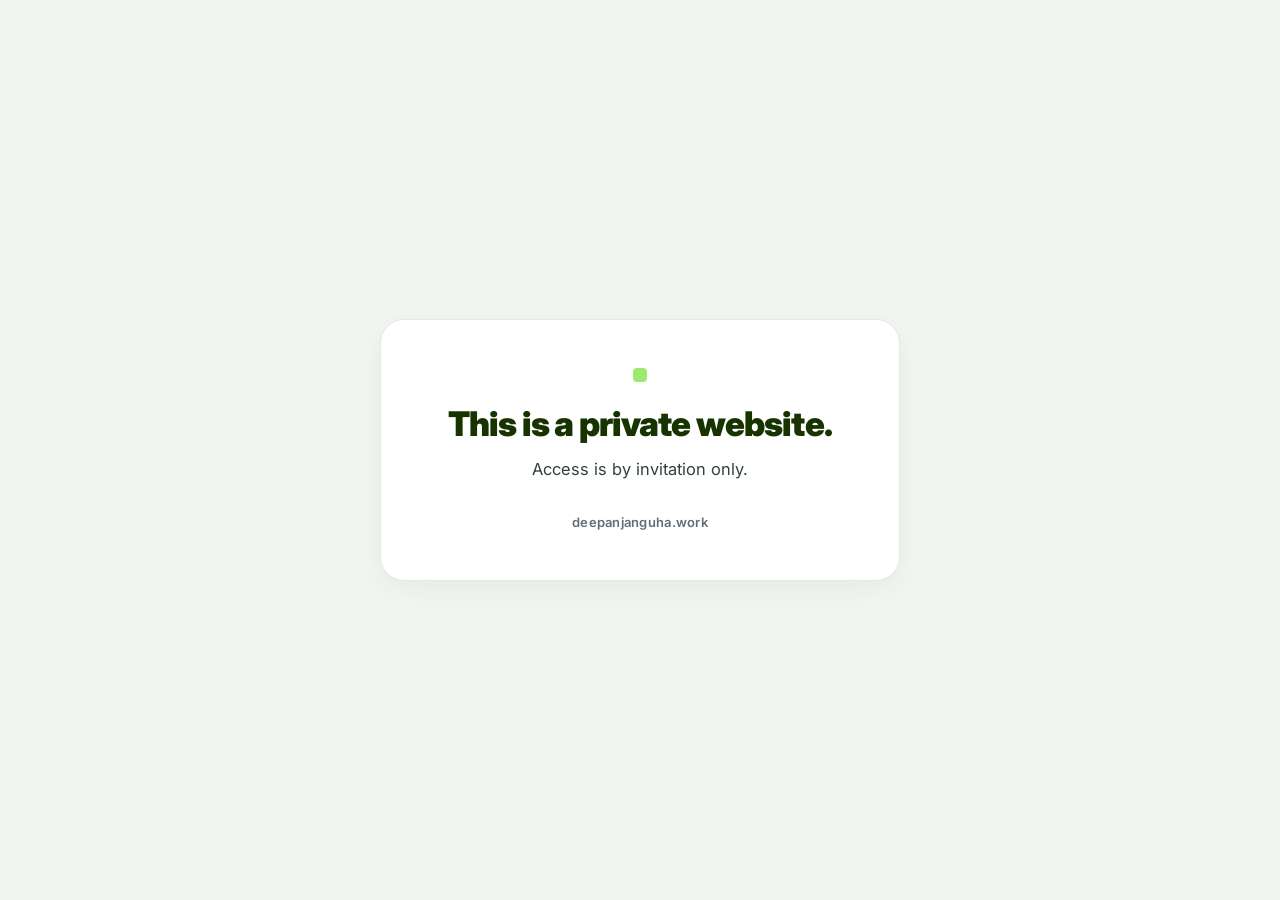
==== index.html @ 546a29bb "Homepage replaced with a private, invitation-only notice page (previous homepage preserved in git hi" ====
<!DOCTYPE html>
<html lang="en">
<head>
<meta charset="UTF-8">
<meta name="viewport" content="width=device-width, initial-scale=1.0">
<title>deepanjanguha.work</title>
<meta name="description" content="This is a private website. Access is by invitation only.">
<meta name="robots" content="noindex, nofollow">
<link rel="preconnect" href="https://fonts.googleapis.com">
<link rel="preconnect" href="https://fonts.gstatic.com" crossorigin>
<link href="https://fonts.googleapis.com/css2?family=Inter:wght@400;500;600;700;800;900&display=swap" rel="stylesheet">
<style>
:root{
  --ink:#163300; --green:#9fe870; --green-dark:#2ead4b; --tint:#f2f5f0;
  --card:#ffffff; --muted:#5d7079; --line:#e3eae0;
}
*{margin:0;padding:0;box-sizing:border-box}
body{font-family:'Inter',system-ui,-apple-system,'Segoe UI',sans-serif;background:var(--tint);color:var(--ink);line-height:1.55;-webkit-font-smoothing:antialiased;min-height:100vh;display:flex;align-items:center;justify-content:center;padding:24px}
.card{background:var(--card);border:1px solid var(--line);border-radius:24px;box-shadow:0 8px 30px rgba(22,51,0,.05);max-width:520px;width:100%;padding:48px 40px;text-align:center}
.mark{width:14px;height:14px;border-radius:4px;background:var(--green);margin:0 auto 22px}
h1{font-size:clamp(26px,5vw,34px);font-weight:900;letter-spacing:-.025em;line-height:1.15}
p{margin-top:14px;font-size:16.5px;color:#33413a}
.domain{margin-top:30px;font-size:13px;font-weight:600;color:var(--muted);letter-spacing:.02em}
</style>
</head>
<body>
  <main class="card">
    <div class="mark" aria-hidden="true"></div>
    <h1>This is a private website.</h1>
    <p>Access is by invitation only.</p>
    <div class="domain">deepanjanguha.work</div>
  </main>
</body>
</html>
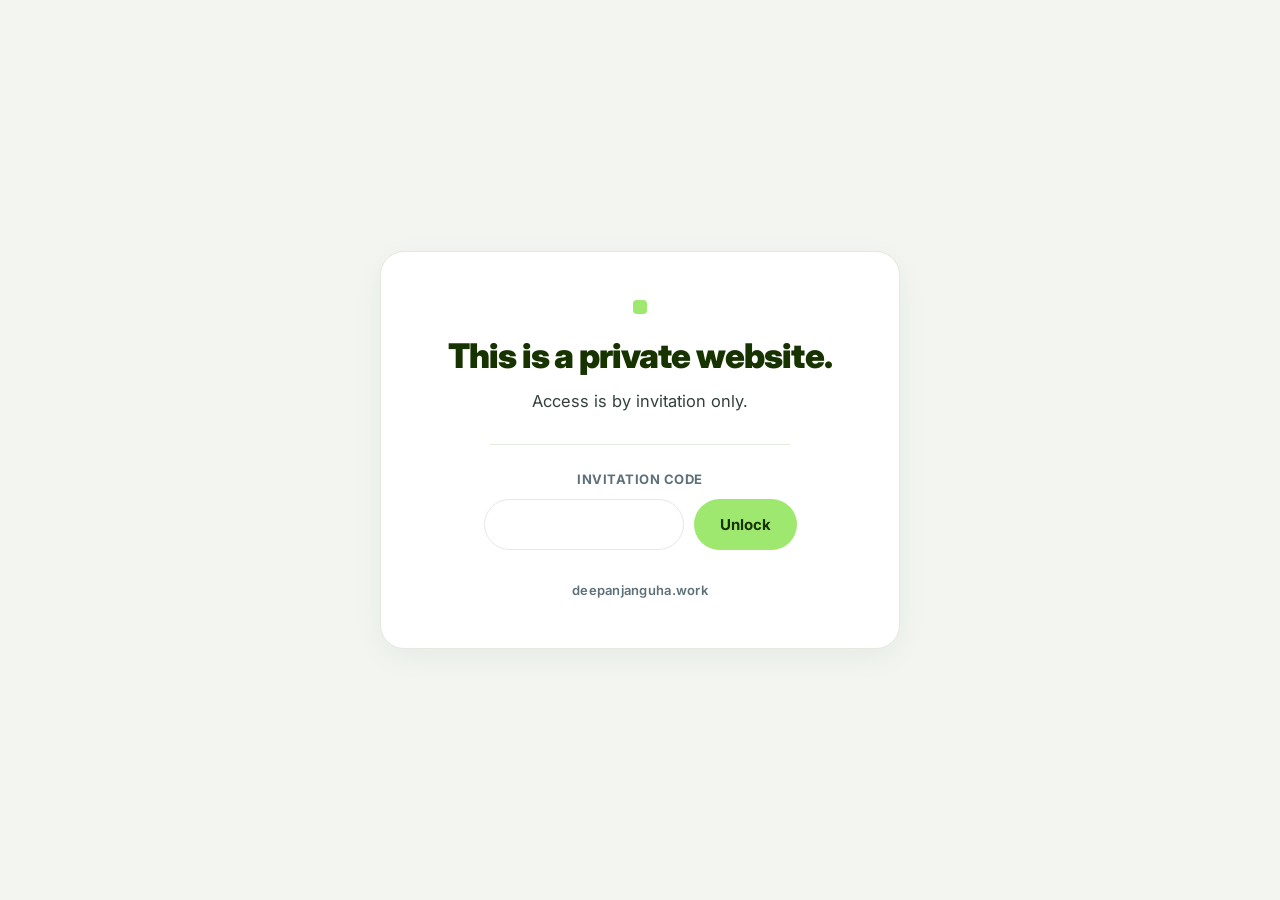
==== commit 71aef53b: "Homepage gate: private notice with invitation-code unlock (homepage content encrypted in page)" ====
--- a/index.html
+++ b/index.html
@@ -20,6 +20,16 @@
 .mark{width:14px;height:14px;border-radius:4px;background:var(--green);margin:0 auto 22px}
 h1{font-size:clamp(26px,5vw,34px);font-weight:900;letter-spacing:-.025em;line-height:1.15}
 p{margin-top:14px;font-size:16.5px;color:#33413a}
+.divider{height:1px;background:var(--line);margin:30px auto 24px;max-width:300px}
+label{display:block;font-size:13px;font-weight:700;letter-spacing:.04em;text-transform:uppercase;color:var(--muted);margin-bottom:10px}
+.row{display:flex;gap:10px;justify-content:center;flex-wrap:wrap}
+input{font:inherit;font-size:16px;padding:12px 16px;border:1.5px solid var(--line);border-radius:999px;width:200px;text-align:center;color:var(--ink);background:#fff;outline:none}
+input:focus{border-color:var(--green-dark)}
+button{font:inherit;font-weight:700;font-size:15px;padding:12px 26px;border:none;border-radius:999px;background:var(--green);color:var(--ink);cursor:pointer}
+button:hover{background:#8fe35c}
+button:disabled{opacity:.6;cursor:default}
+.err{display:none;margin-top:14px;font-size:14px;color:#b3261e}
+.busy{display:none;margin-top:14px;font-size:14px;color:var(--muted)}
 .domain{margin-top:30px;font-size:13px;font-weight:600;color:var(--muted);letter-spacing:.02em}
 </style>
 </head>
@@ -28,7 +38,61 @@
     <div class="mark" aria-hidden="true"></div>
     <h1>This is a private website.</h1>
     <p>Access is by invitation only.</p>
+    <div class="divider"></div>
+    <form id="gateForm" autocomplete="off">
+      <label for="code">Invitation code</label>
+      <div class="row">
+        <input id="code" type="password" autocomplete="off" autocapitalize="none" spellcheck="false" aria-label="Invitation code">
+        <button id="unlockBtn" type="submit">Unlock</button>
+      </div>
+      <div class="err" id="err">That code doesn&rsquo;t look right &mdash; please try again.</div>
+      <div class="busy" id="busy">Unlocking&hellip;</div>
+    </form>
     <div class="domain">deepanjanguha.work</div>
   </main>
+<script>
+var VAULT = {"v":1,"iter":600000,"salt":"cegVQozSA21H0BdeBRjb1g==","iv":"FrD+lcL/t2pxz4j7","data":"rqtBIdO/CRzlxhzrph69JMiVfszhr0JxKCRNkb2VUtV1WcjjqbLqUUHOsBPBtnKZCbHqlUcsyz30FmOXL7JF1WUkxmds/xBWqKAXTUS8RdmNyhQumi1Kyj/X4A78oIGjR1cADXnEM20lUA3Fw/E1R7YcBA1UKAVF10qjwO9j09I0lTGnlmR/hO7Xu8I9uv00FthNkFDcUdWvB/6CfN2nZtkx49ltbQBgba0e2gPjT2/7soa9/ezs9MJeblhtqbEsu/rnZx8qd6FfUFuVUIGZktcIKKslFcx0QMlMRXEuw2WTv7UNo9+Yw58SVbrEJNokGw5yqUwjKXMArOaKMa/lwbFa47IR0f52VpAQWOLWbGpykzFJWNzycHUvfGpUfV8JKVcIfpN5mhSgFbG8DZYq+vzlTZ/ZWSCHNkJ37a5rlDjB3J4DXnIRlWTuUlwrLukjf9G7uyuXZvPTsE6FtK225haNkNNuk8jjvtUk6qcBPUs+JOvYWhCeU7MDYo91YIxll20ImNH52IuK5Sy+jW+u+jOOmRNN+clcH+xco3QEt09OsBPJ3gUUC/rOyhcdfdIgoGAYvJvI2qg073zen4hFJrCX4l3oAdlSGUGeazqEL27jy4f0eO4EirAKGO0jatd5wWE2GaHRyHgEDu6CeVm8PY7j60LV1QBIjJrIjqx9pUMAdBwXgyNz7pc7wcimpvmTQcq7H5jxCqCjNO9h5YuQ/sQenM//qG+gW1XqV8FV531L/qVjvfBkAQVHWbJX1DzDpts+aBCFmBV43fQyb8ffFgOCVvOZjs/hZP8UpFN9bZdfGI6ND74ArbYGY/iZ45746SavN2FK0hCVfDQLTS4SO60sKSZOP9icQX+cezGAHBZOsxDYs+2TpvwwB/dL9pR5rcWV0wwzxRGm7yqNA+aIjJJHR0ZtYFjFIcWkwWJRi+Us3zrrVMxv3pboCqDbbqqdBfOjjElZSinZL7g8g4qGqIE57dVXgnVwQ4sk+r3/pYwnh4l2/aC7LdzVqmnKoF2Up8NyjN7kdhuFJoxJKoau6HEcr5MDzixkfkBQAyBlesX7Y9HiguByNgURiFiicxyDqMGfFPTqParfbds2pSVRq88qUkgImJLXxIQ+76do2Hhdt/QQsqXZNVI8HOWZ/R4zTdNSmzllCIRnBOMkssEIAowkp/6yU2Vbbir7+azAwOfRe5yjWv0GiYM3Vh4ZFQidJHegdvVoph2nF8P3LrMdBOMpfBAJIcXxuTdE5Rk7dZsUYeIJcqaII4uvbCUjf6QLtOPblS7XF40KYXJ/kJR4pOekFEYkkqrylsCgvKEakzeuHdpI2SEwift5QLvfOFSLYqBs2VpadY+mJYscPMS7MhWkHS8LMjZ7L0BqrOfbwkiGMdEN7oBcE91Guo/HLOVxpb/x9p1QOLY1MlHLD932lwyJrAJFK9usza9rpaZ3JQGKZ6dUm3IMZcBw9H4u/5oNsAbjxVU6cbZpvuvJizWIrC4lFiInDH/vnjqom0GwTmtCxn0ZiVK3OENxD6ecQX7LUd/AB3sDzw5eUng1FWw6aOR3rs0+ZqfkGloHYorq3nQPWjv6D5ezQ/hwvdA7ihZCnb1yPdc11wW5uZthJFu6OtfkArUVUWs78SF6cHu9tx12TUbWLNEHyToekHk+p58OuEUZGG8VNESkm4JlgSrYGspJgZ2y4Rr9bq98606NVHYB4k1x9SKqyXij3Pta3c1tgt//lOaV/73F5ORlyZHkHsXCrvwQ8eZN/Q5na45+D+0w82do2sv6Nxx0yuh16Rj7+/prDTNr0obcyLvXnppFK5N/H5G/[base64]/d428UbclVugphEHCOO+j1Fshr0lkY6kdfqkK5+16hw4nL6NM5M3NhoAKNKQAttwqNJ5fZN+l2l66bJ1rgiVMLqUmieOvakBQDqTiwXQEfEjXw+fHK+XCwT8gEFzsTmD9HybPm0UeEhAd4zr2ypTnNs6aQx8SRVn5sn6O+eQuBmlkvKdkDpHJ0tgtxVD+jmLqSnjqL/RWltiv9JURcJx/RwYY/AXDL3yoeycbussWAtcTy2de19c4toz8VBujuvaDgDprCfWytTesanXQ9X31nBGqIJXR3341BnHN01xXzB3w8Tbyf6qw8Hwtwv1ytgA4xFG0cRcPGoAaneFwTwGhsa6SzwVc4G56R+TZva5aQn8IzOC1EacY0FL4VhnI/eUeIiI03zmRL3XBcZZD3OU4U526mxSwjCHFdHUuFkIuODxRzBSPBqwEf5IxXBmkw60OCtuRbPt5SpGAMt+/wWOh5jZ8tY+F0+aNIuiOjbj+mWyKWaOyU/o5BmWp7BoLNcsCg/aiRN9zGSU2NXNVjmue2hOj89Fj/oj6kVJYZloP1v7sv34tDvznpzJzynomui5HEIKU3/Y9s6aO1ESIGI3bkguw4kyWudmbdcamUcSv9OU4UGnisvKvYfMTOURjI0Wv0fySsfrjGoWZP26A2bXGB+7kg7Iq1OmAqtD0HzhwrX14vMBAFIjtIC8cdLSVkvOpW/xmroXIbFJuruAyxkA23WJZBr0J9AEUerYN0wUO45StUO0hF0rm1OHGLh5qxZD3Bhv1PEJoqyR1+h3x4bL+F5Aut2ydrunGZyM7x5mdV6SpB9bMWjK/i41+dQFrmljekFcq32hCOCSf8L2wsG3nawnBiaJViVlgddH7zCd84B7zAFT42dR2UnjX7HSFWo+ueqUcIlSX7+Mi3m4LHX5JFRIkyxe3hVGEb5FcqP5uYwkx3wFxo0jNjra2Wgx39UXVMEh9bX5o/tqEmCis3Q4deWChkVHVRuU4sXQgQoc33YUvgjRNsbpE5ES03GvykB1VGF76Ue0iyp6b2xXYPTmh9oRg1UzEBg3U+yDb16f8QU/pYegSjkbiZcPFEZGQdsFQY70c6SpptHS5kBa/cSUly0inpiKowoAcQPjm9xPpdD7fLl4gnFr7u0MFytyOO2abguGVWtcBYEow6NwU01o2dFLM6boR3Qo3eCvC+FAhUBDF8BSau5FjN1d8d+O35Q1pKM30v9CdNJx4qSinHUCyj8eXuhgf7lXCSmObx/iu6SDXTjVKTO7l5L+/eRb8eAaujqj9XNrcCHFAOzyIi1PoSxn637aD9F91+wm0c2GII+C0fNZZlW3Yb00zJMpoNPgfF7ydqlpkIawDDJdyaVh0ik4T0Zw9NYqx5fjNou99nGKfaQDVDpfJCuWeJXWetifgvtAM26iDwTykxCDFJrHu85Sfe2JxMtDgbjuZG/ET0irfjQXZ25CihXl2CwiRhdJEBEdiZRWGg8lsJ9ZrckezoDOiIppCZt3SMVaIgJF3tHaYQHXFMgq46Ahaf5W9QdRYoBsVNh9q93vFdnau0JnaPogicjLcn/wst+XXpzDeCo8An+Yof1GFSoIuflmh4F940xWrLWPm3qazYFvS0I6Rgdfb344XfO89HJS6sFoglv1BUISMlYoV1O50gqNgXFsdRiNXengVj1QwwHBZFFqtGTHtn2dOJE7wtAoYNcY7f2ZFxHaLFyinSGpJ2Aj3c2evT5axDuxjWwAU6OESMs5grb4tM+AQj2deE/jaWIh/NvJhOp1W39ms4sxEnW0kjDKVKDMOpA95Nj0KgfOqQD4dMuq4DRF2s1Q+zNPeq5i93BhX7hx3LRBuITGIF0nGVwx7JnAdo5hwFM6X91gLq9Kh8gFGyJVJ8pgmM3KF8PggU5Oc+EYofWr6RHRb0Mb8SMOSUy1byDQyZzpumJQy3Ovxaa/0qRrkFD5mKXy/D9zbAaHhYFOigDoD/gyFzjml0jZ+Dq+ibjbqhoi8Xf9BgdoGQTidjUiSnfAtfd6G2WFTxOHzaFlYazAeL+D4lpRi7Lb5s+DcfA362AF/PJexVdTvYvrXopBlBLYc9UHUGb8EiaIiCV56q54w8cGHtByCQZZUFI3xfaNO8t/P2Obr287sDKGkOIoSj9YMVBe3Bz4qMF6E8zVpdyu+xLkivTcSiWMlbewg1IPjDWvYnIsIYigaOPllpuO/Yb0ktSvs9pEZoGY6zjdWBgstiiTAj5qbVU1ydlONtZ4Jelhwwvdkh6gIltNasg91sNBuMwP1RVLMHSp/KvdFuiJ49Ply63mrp2nmXQhpQw4hs9GHSKjmMH78rwp8QZ1dFTZg43OSahX9D45nMf5VwnEKLMJQRp5iOE4BvmMJwGb4YFCWuTsQd4IZpWotOcOx0Z/Aa+vE00znWeLcu+NFyiYtP4DgPdZzlV7X7oEGyf1qfzVBbensBHJA3QCkeNV4Kgh4DDMIiUbIQz0zyLj82wNc/+727OynYwUuRTysFvEWFTzZkpKE5vBo8scMNvIFqZhyTEyAWGIHqG0T6QVoXAPqzvnahNfAJxNjur/[base64]/xJ6UEhR7wZoGRWbaRaLevtsobxmBJo5bFuemFJ+ag4l9g/MGVAVS7uPSQcA+g3GydPOYVYrQt5xrsyBc+851JA9Fcei/LAGXfM6LPkiYlvcQR18mA8WeYYnVVurhueF3ozLIAxE40ETAQnQfYseM5IATSSQt0FqjqOsRZVIy87LooQZo3INlQ+2+EEcbI5qENkomHCbozEqa/G8UOCfdP1JvWUQWrjlxxyTWtUFYrMuvks/HqzvelZhjDXA2Xd2FTuk6zPdRESvW9Wxzbrfa94YKv2dvaSPTLNUzJyv5ojj0Crd5/VryGwTWZqNJuJHILT7aCQXb3XCQeSKgL9Xv+w+2a6YhVjumxYwc6WXgqJ7D6GlYyEq4VpFruJ31i89rdBYfr5RZUUXWAV1PmfWdSc/PCDyKckxDfL82CeYktNnL8zVYBzbVpM/TNkTpzR8XHTEFwAKRA4QEqd/m3UDg+n+1HvVTjo9TqmG+gm3HLxjTL5vv4xN5lvLGQmlMqV2znpMoFJue+10nTI9bSeuoILHLpVQa28hdxfc603cjLogjNuyPG15p4Mj+x6y40qJZCLeBw7efGohdDefKPbn6Ww39VTEjZxrHmBKTkWw9Tx4frWxUaWOPKRpJsky4KUT/QZVDlb2cS/YYtcUO7Z41VzynEzGlg/K13/39IDcajogePccY4oCrguJtykhQFJ/PANwCfh8u2pnHQqUikMR/[base64]/OZklWoPnUXR+JkOENOChtTEs1nBa0CD6pyoR0jEs9kicBU8KlmPcTZIyjxKx1ZnbyVIiQX0eZIKovX7gXBzaGDT1E9AjnV+lJU4fq5fA9LtlJ/zhAmWZlUOgMsz2iOO3mkXINWWX0j3JC6pwchS1MBxJ5etDVDWnxpUyKmtREn3EnsrqEZEi4naIU6yLhVymCG2OaPaGbzW1VSV83cqBQRjva0jQz0fwRfPpKC+QR0LbvK5lAL2IgdNZ/SsvMIbKE+Q6Uz53uFtVWxH8Wz368hrq03MYCC5kpdACKFTpLu5EOaD8KtKJJ/G0MwAKXAGldUZYhniDT4dExvjJXD5mWaivCxQDFJAQYjvIzCBVuocEmVBnr83+W+BMXgQh90MxRZiQRqgoWHk94m7IoykTLeuNam6W/WO83CkIkGo7szF7R2M6wjPjoza4TYkryMe7UKaFB8EkhCwn1HiFZqWuhLHWFzSNrzlmpJgxUZoXcGWORle9Bl9o3zs3X4tWilLJ0xIiJgoYBiLFZjZcLQ7aoCeBG1VuED4sLrx8AP0OdaNMlbwqCFpVN93YskLASJVoeNkf+UM/vvWJPAheojEohHS7US/BHT4NeX9BKHRH1b+Il2QpoTBU/wU5ToMqlL0QawtxklgYgBVMx5jhIliqW8hR1mtyicHNSS0vwsWqftdLmAKXv7ygnzknStlTWMUWCIUmDlOfDMwdmZKUVoQcpzF4vuoltZGHAMusJbCQVmySTZE9E0BuHH84e89Ljjpeh3RWsZ6USjHRIEm/tZwp8z7PIWCw/g456XqKfIKiLupnmAFQN+2YftzNDEA06kRQ4MlD5YPbdctoFNISDKSMIlMk6VHLtX23ADb4suuBZkNHu9pbbomY2SaIHs/RhMoWkUpnNZZWmpTylO0yIH6By+MSmKaDm7feSVZorvPuMXuTXlqkrDHt9NigsW6lfpZ3oqoW5GEo08kVR8Jqk83UvKUPmn/r7kpFHSyGRYXizzw6ytUcEp4S94gjvk2sTViH2QY5pHnfm/klBv9skyA9f1x0yP0yVsPfKSos3cr8SLJO6rYm1MHJJjD4VVFFjXxFH8QUEmqQvejs63LImmTwTDTZL454LwoqqBiyGZPBWBXTXCMBrfZA6JgPkzmIUytKwUWnLBx77eUolhDt51yMMJr4yf84dycM1pNZN4gsBqO/9MyuERVb+dTI6wt4efOKW6hH3Ss90+12U+dL4LzKTK70591jd+gGWMOIj7XSUfIm3p265/+w314HCXW7odyJOdPHN8DPZxDFEWTmqrqLd29jLgcC0V/TjaU1BzWZLPd1QF7ruetU0P8NJl0K7iTKEGefdHIeb2IM2lkzYY/HH3Iyzr2Tg7kGOiQ+2MFD1fxekuivZp3+1FH9JrT7MwsGEIPK/EVcGfhpxq20ufxTCll3Jt32OClp9dKyLeyDB1YMTmZwo7SYk/[base64]/b5Me7p1k90DnEqCMOSQR6y3BDcbyi2mk1IU6kZWeCzOb2R13sLeoQHfnBWRuCW8DdXqMMoFg1fFHEiqFimPFaiEoc+8CBwLaSfLVp3IQKcxyX7/MbkFSRKKj+9AmPlVNiA/5MZDLiXD5Jr2Mk49YZg5AsaUBWisyqCG+MUVYLWnDovZQJEHj7rU4iReGCXkc6dPkE3K2sqo5YJFgBNLBz6I8RluyogAUBqACkYVMxoQmt5g1t/lWSWq4ZR9rLUs/byAYCzg/mX7qBA3434xACePp8g1ouEvvSMcXjtzVWhIbhQWCu3p339x3CiqJ4T3fOe/zF9OVuvtl769hdmZT3vRCnawmYS74F42qF7DCPo17xWmPEg9OMWWMUrOdWL1GRnbRdAh9P0VoiADtTuhEDnEZaZW0lqekJwfti/Yj+aG8uB1PltlQPUwwgpOQ7sDhm3emydDoL0oiirphEL6MUOeRc7F83Fy8yKhm3EnSxqB68KYiU8T9nsKazUef1qSre329C99OilTGAGKrf/OwjmE51pZeAoVB6F6sR76v2YyNnFE2z9EOZnvNTUIaZ/642f8ocPsGhgdkUB0ndr/fDAVJMQ6UFbklBif5rn7EPU0XqZZ0p56BjrslzLMuF9an31Tv8xuKXyGvii03THcgT4LcpUBoDktz2ZURJAlg2jwmDR1bEnis+2BSolqAd+sYb/MAcYIq4Ibb3SfUkKyQDN2Mrl1CeK07kfNb5jmJ01djKk5Ov1GBamc0B4wP7AzP9mfqm5m0byGTo5kPUm6kd5hM05s0eDrGQXpDThXzTsSNcZ5dGNqdvWt+z1mDYP/NhkFCeyxlIS1cwNnFUm8jIU+4UzLEEEWr2msCHgHEvhgmrfjo3RTUBtxWNb3FbiTr26OnBA1ITXuyl113ejTRJqj6fgAegvGqpkx7Gi5nNBItHvQd9gFuE/k8iXSlqmBdhLBHsdQtiucUzGZ/9UaqhggjS406d8raNOV5GhDLVaU+hYX3UNMB6Hq3mhUZe20yRaisvnviz64cK52gFDRunBbhxYpih835lxbxV5TP0Sk6E+fMyAj/E6688m4WK4Sjq74g9GyBnwGWCLn4n1MChd7Q55jnvsjhsm/x4Gl9YGMA0VML8PrjqifV6Wh3seNZpjlZEBeZu1afp8CHsbNw2e/aBkkDPQ/sVomdZwrgsZZVy/AIGwm4d6F0APGrxd4T+p/0luDiilux6YHqpg3qS2eA4T9eNHgPKC9vlJXTvKQCcsNSp+5laUnvmPzUrTAziPXgHTohIQX0wtUEg39O3th78wt813/eAm4DC56csW7zglPHU4q0yxrMm1iahF5zQqIKfMJOCG/8twWTFwaKG5A9ykICYx9ZiI8a55SJ8cuu+UI0G6kXA8R1I9BIQtriPlD7Jb6MZ6qws78CGuse5253dLz8POQSa8yJ/9k3MwlMGqTdKuspVbQLBwn8e/BjJz5B2IINTTo4xEEonDhB20JTkrgno/Eg9erujNDvmreUU/j9EYvf8dzBC7dRMzSn30KAkTSIQyQTME206O2dB/z+EM7kBqlfMMGaJEcaeWOnL8DrKlYW5zOvLeon2ZYDYEwvkSC/6u2kp7tUVgjJdEfUivv+2SqzjvQkEE2RcnaabGMs8g6A4PnZn/G3je4t8HxFn49jBxWFuA8GkjFpYH6u26dWtI5GLaEFBLU7/yCwBQjz7so+rSF/D30rd3vnusQdRTLo4SySgjcahHozAomYR4lUA0J90MA+VEEYdkRbF3iG6d8/hSMh6QmPwOBghPfJ6qp7Gfpyr6Jy5ycBNfks2BAxqBayCXAvdWqqzXmC0CADVLb3b6iNETE1sh2JVEMxLJsyJroEJ3SW+OAQrQjFMF8QtVfuF6qbaqcr0WnX+cDE2eidZ8ELc+3JcVjxRulj49781D0Okwy5IW/niqb9ArRTIh5HzBowUPOY2jkCf3NHphcKC4I3gQc1jh8Yj8DTRacTMsJmZV+MOw+QwvYDy6tdEekgMrgbP6/pqxXXkGwmJO92em+kAWtap1hpZqvr/NQVTdIPBYkC3pYwLrJU8LJlUp5b49gktBLnc+s2ZJ7gjx38s7YaDegatLK1OLymNbiom7AuFjzA2AJqQc8acngxUZn1yp8Zr5HKg/RW+2NVrfNY5Ba91nLnzHCOpnAYfs0mpAt7iBV5UMwA4mYoT163TgUmD+Us3OhrJrxknsH6tZ+oe/qxrzfF8w/V0VDMhrqVa+NAESyU9ONCkHQ2NbCd+MovwEUfTneUlyYdBG1Bloxidxr+d+sP9xPTkyePnr0l2PUkM6wuTDjl85/wrRUobhwXeS4NzPIznHms2epm5mP4GV/4dOh+OwfifJgHDkF8BvzWygHziqp0gM2NEHR1v0YbNCv6WfVeZVbCynXc6rMTqqzPw+nb+b06C1Th0eixRKHXPYbBQT9aZIy1KOfHQv90HoeBk8qt3/SMil1vLYYTvYsW52lZQSCPcf8RBtSv6DWJLX+OVMWL1HgOEI43fW1iOZj9R3TBH+/10vfzIPrceH47RuIiufn7iQHSOSy2b9JL20Qnpq9LK6OGHcXNtYsfjpjR9vbpxI5zSB4iHvZnxbNDfURza/[base64]/UWaQSITMexg5B7xmL1bvEVSckVgAHyVEDSircx8A2Ijiy8SxnbGZLooX8mmmvI0BSrCJDNdNXVDK6gcDPBjd0MRmemwWQ0JyHr7WdNUH9Tj6S7og6KyQctuw80zjDRn2d7KeE1SIYxyslipwoa5ZaZibBe6x/Sb8HDfwruml80I8HK3Kd7BCvwdesLl+0HcpxOheXH+kttFMGnm3Ldkcqfs/FUVOQtGft1VcZEsa+6mEmVXpvmKnBXFu+3P0SaDxn93J8ZEyUGjtq02D8YIlUDMVEU/dbXaIbhe1a3i+fDleS9VyNUzE1SgnAoT7/P8ZU2ssReMKKDOQlpY/[base64]/[base64]/rlS1Qx+V1+rs8T35fTwjZTV7VIKOgHFmdipFWZqXDDaIn1ttaAECfVIX5tuo2yl0JVJQIfroMLKQRtmDUQh3qxtTS6GLzLgXlsM+kjpkxmlv5Gvmoqwzx77htIzMMVr8CxP/+yUqeLdkHayJz8dr1vIj83PNRn79srFWFs+BIlW6Yzy/jje924ZAF1GnYTyM8PlrL3SK/t6do1iSobNq8H1PJHRaRZhg5Ybpm2L95TOQISeLhH5vQ6uX19gOUh88Msmws9h2mWmoCShU2gNScZpZFAPQ+smIGBH+ton8CJfVz26mQ/9qUPtboWMU2zt38gYxoPlVjfIz6+nSBwcdRAGlvc2Hn8oQuz1DPcI8T9jk06A8DdE+oTocnANLVXIr/XBri5DHp1n0FxwH1nsjOlPKiFcRMdsGsx70ZS2DFJkEx97x/K61MNiCBTB9zNhctKqoIke7IfQsz+n5HfHkB6DSKKSEG4TowBTL5dzRG4P+z8SxsyJRLzZiDFUlw93a4Y2NMfG3vnPegA7aUIZFobEiqVDVxhz2M3DLE/k9x8fEssMG6sCuHjj/ialhdch4fUHNJTa1n9N3/AcwFyiU1NbuSp+qszFbtp3M50t+7if1IqTD9wXBNALxodBHA4JwXJRVETMmo+yasfRO9KnbxwFHdgjboeiXgWQu+8uKlkIOwUcqURf6RxgYbClg3k6IwldeTYBJe/I8DigZy3LDofBGaykDTC613asx3EowiBi/[base64]/1jnAsiY886E5Io33MBHaDCjP7dYuIqEH7D5CCVIZZjF3J0F32dK2ee4Rj3Cz599QbvYnYFP011eNFMGBk/a5Runh1yq6pp750/puIwedgEt2jDwQng7bewIkazxcJ51/UphLbUwP8pgZiYlBmhHW1z/GN90eGOkIoChWyq+6O0+SDoszyJ/SiwH6Vn9TMrxRj0PxTfdTKX1AJr4D7IPiNbzOD9yPBPGvfD34iL/87K+56muNzGJ68twFrG4aLNj7EtAnfzP0kjrBmnHjtNJa5KI9+rZxByI13yO3RlxI8XuNOXhLcghcX2OHpe4ZnYh1ZKCxCcQumqUk+LMzmIR7f6kjn4AKi3hrle3O1fLzOoU2dUyb7aJMRXiMutLkzmFhTpFeEASqDmLIWSudiAdPue/dYVjUpGExpjha0tpt9WsZdWcl+/cBm1VYMg0zsAf3KU17l9XYQTFtllWG5WV/pu5F6i8tjb8wsctNwnCffSeEdA1cN/fYpP0qrbbjvW7wG7rUbVZSOkIbmZwPH0MavOqv/RIN9tGAI4UKRK2iouRKk6det6NjVXh1hfa2dk41yFb2YR9+HOTL1kyEBt4GgQ4EM4LdWaJpQ4xRlHZj03jqudaaV1z7uA/D0f/hgGPUYCZO5fhykYcBNu76E2KygMxvMnzlPWfUzda6wsylAfWj/[base64]/i8hKmULks3wt58voVp66kwO+CA2rAJHB8swdT/dYQc+59QwMmrf1hzlfQ1VMFPLv/dWynPCyLDUv+6l2wqJgzat/my2ji8I5uLKq89QEesqZAUIXznwJ9odMg+rYo4c43X7zpwTGqvWb5Eak/1gqOahP6G8AhGgm/hljYIqfvwOuLXkHTpVC9IJWd6/6tgpapSzjCtzyRXbuBz3FISoj1gtp93cf2+ckG0mSrOzNgPYFpyYI9lUuR1ZXN63+6o6/CQv6rz337Qi6yjmhej/uFO+epVmloNIeMuzXVHOEsJMuNbHHx8jbq49X9Km5w11KMF2+nfYd5trgtczp28/zwnrXTzy18XDOdpBc7ZycqYqjgSUDNKU97OB0uSlLfiDqqkYnKtpEVzBFBRE0CZwaLxOnwO1KN8eV38nbrV1w2iiv8cUo8u0rZy2UAUdtcHDLxhwAsStewD9k5MIxBOZHCCRAAsFDEYs7b1spMqLH1W3ySenDlroJUxHir6pgRR2giEfyd6KkK506pMB/0Jcw5ALAlrHNYEx9Z/K/[base64]/dw3lwKlrbrFBfK6i2mi9QELbER6dY/Ed2r9Wwjr3frbdvF8zGvcC9wdk5mMLepLlM+vA2FRi2qCzsKNqm2+bzvID5/aBHQP34QybOiFa7zqS2OITd+rekqX+Np+FW6wKNJhgWYunwfvXau+TPiz9tUKHq7C9Vs6t30BF7caHDkjt1j1I81qLED987veDSAcLPtACVkT/iNyRcxKVFzCBHMBVYJ8AaI0j3nq49Z4bKVxYPljN2KvqaBd/kbs1+edc7Wb/w/xivhuHtbexISSsf6/PFguthfvJOupak4v7gRn0ZhiV7PSxJ69SW9NAQqNrujoaCTo1kdnSw5k5MoT+ZnZ5u2+obrk3J4RKmwz0EweZIJiEghrZARsMYeRQifLkewvaWCnjX30qWYPP5sCaqPuSeb4ZXHbHq7LBtU/SK+R+6vhbHwE+xtHrrouLOCG/WgMObuo8nOjPli8UAo2MD0sVW1AFccigPoS00rjjieD2iUSd4DscUewj97h8dsIRnvNNGjPAKevfPvfdKdB68aOkzw6FW7COIESdlOCNAa1kmmdWpdt0Y9+W1u2t1G0LzWWl4uIvQFaDe/+VjNuTJ4Otr+WI0wJlbr62nNZBlDBEpiz+CzAoSdPR8mzqcbhTCoLCUC1XeK6TC80ixwA3AOWkXE6KaL67JLwZOfw3EGQ7mbs6odn09en5QV0ZUGEQtHNbfx78mxSPI3hPfxXwXhdV6OkqbkxZQ2AxbT335x/xTRbAgRLKVVCFf2Tm+rVMrmNBTYrsnfEJgSvYVDH8E09Eat6PG6YCo4e0wPsyX3umUoQSY3ljefn0Pa61yWVOMUUgwYgg03CmQrwOs9rp80G6LVO2dwRQJNS4FuMxSmXNNMRJuX2phPOZhe4uHvbC8ACAcM5w/qY+Y5Ul+zCa6qX9KlpGeaQN+ZW9gd7XyyT4IpaSqV6QffqxtbJTCauSGfW5ay6vProaNuQNhx7Zj5tdQIG7K3EP/2rjQWA/ZKXtETjCK0E3Al7KtZ61ILDk2JbUN+qGrYTgfaiOeI/TKpzIrYBSJKY0yamNyChU+2J65F8g44IZr0t/dZliU13sARQqLHjLRGLx3i8bz/QnzycXT/qgQCHsQmnUci30RpatIrxpVYDXcPNGGnZsrjArwDA0ze1DozU81xTjVnzbvPWPHzf5jMEXYVQfBSemOWU8nErFjaSErNTxXyQCy2pbYgR3nyNoT4pUZkZT4RoPJuVGnIPjRZ4xc6eXTdHVgo5//o5YdkBbVpVxKol4gShqY8EDyM4NXsfiUyWVspDwSaY/r76Rp4Iqb5GxzIqr8d4FxNYH30MEhFVL5uAndg4CQf3ueuzLZhNTeNiLHmHvTyJQUmnk6aezcpBO6cQA7jurA+V2tRy1HuwfDrrSa+567rYkhjjNOtro9f4hmoUWmsYumL0C15wEkQvqsACX6q7kDkGG989ruIdL62C3BMIsWB/C0EaVrJd+f55ry9nqo0wWENWTzyLbi0unk2R/RfCq/1M5+VlXBkmHKfa1zLg4o7YOeaAvuVxCcdaG/jFT4RMAgHx3z4OLkfP5iIOFx4IJISvHdnumbYxO5OkxTdOv0rEKEZBXwUSv9QX0hHAx13KpsLc7lwqeUbMQ1DrkDu/Pk7GBNJ86A92FHWCm9qI3m1QKJA+7RnxYNOjDLb47BzdjG8/65ByREu/J5Vto9ucyNhLnWx3uydkNVhYNrByLcQCOiwB38hQGsuc8hz0tEQEYbFyi3H4bbcQuUr+SQsoIgpON6oLwncK5WbBc3JzgdhFBTChnbyh4OLDZgnmS8c2YwTePqZK5cS7bB+XCKor2lGo6BeQeY3fd3T6sVAwA1Ajf/lPdgGO5zFG62pK8mWuZh6/ZHWelhA7nCC65IlcnfyVNSly5QJBdLIhvMPOSrYoKUjmmTbtdG7WtjeGOZ99QFRO8o9ijouPv2FkwFi8cuLkXH7tep58RwLOETAVhJcNQe8ulkmw3+9gHbwHl7IhLmpQohII/cDSeickEXHKCu2fT6OS/Ob6JSSIw8ssqFgm1NMTVVNaNpQLVM54EPuhEVPmtjOaHN9sSxUS6F1WrtTxWHFmHHhQWp19EBaj5Utk5deQ737yPLbdQWGKKrCn409I4uV28VbNvuDGqvB90uhi+SIHzOj7/US3NNa547cm5+QIDyL/LwugcZu7QUQrT5IcC78RkLlj+aqfVRaB3o+YXU6ucXnYZpvpuAzR9XWRCniOw9ga6IOOW12SFBJw7vukHejGP5zgmcjx3uoTsh4s7mm55GcyhJZlPVbiu7QeormvLvB2+oykELvo5Sw4jTmDWprj9WU6CMSLP4uztqieZmvfHtMIMwn5eNGU/ZjUwNkyKRjY6mnHDqVRWaxu8ktEO75KfPMOynCtBrw6kBgBuUPw6Z1YlxrWiLABe8gRfoY1flvQ7LOSCSsmijRjSoFW2XwQ/pBPP9M0X9IJlpDiCye0QdZUFTqnlYs/RZuI5aURoypitGmvsaCPXksZLFlQm+560OKDGBCLHBSIUoZmMzohYK/RJ/QLtNAiFmnsNEtL0hiPtrKe26cKkedDynlkYUzpubB2eh0Jwy8+SVmzNRtR6dGxGECWRXEPoih/SSVpDxW70KwJ1srW8SODdIDMMuHZEPqPEncJ/8zjCMn6etyhJ8Ftu9CAiRLjzzUhCNzMuCry7Z+FQ6KFd76H01AoOYUQsPJYkLRj0Hbghj0In9TnZl14AvrbkANvSEvuqrnQ2WYCgs4A1tzrXPy577IkuBNzKB5H4Hhc4WvwwIKp1UeD/1/DTZphZRlDqOkI9WO5Fpb4f3LxpHVZKchr9gJyJuWBN8ymfD14VtAiKCNO/T7hHonrB2LUX4TVvILotFhc92X6HZloRomr9WiPAm3oYt3/WKY7m0u1hvgQj11RhGzYqmHdBoXYlvbn2YX82RzqGBGZuyhs8kuf1B6lckWVfb7Do/[base64]/CekULboEiJeJHXtvfnuAyfcJEJegVYuz4F7FqkMIefp/[base64]/qHS196UwwRXTFtYFSeuQMjRXJAHo5j8zsNDUtzoRUH8bW0NhidH8R5RHqK0paNQLKFMGywgDGi20br2vG/ou3xr6CdPX0SUhzS5TnL9XClqX2PPFBiXWrgsQDGqFbxwtVzwj+QX9fSnCqH7jJ5dhOhAgLW7aQLDtK2X7mG9hOZz/7hi7XKO9GctlWuOQ+o4DDRh0oBIt6Ru5nvG4+qGZlGoj9UBjrR3WV9KTKsutRMiyq7Dfx2aMCVuYM0JNCmqxcvwPOBVLrBM1hUKHA4rgai3qgQHy7fbxN29ajcZwNLaHWjnS57Q0CoQQXdjZr8dPDRgM65h23N9y7mdvjF2RsmZhxgxHsy43oKMjsQ/bdXT2NPiWusJ2ZPDh43POLyy7nxrzXAZx+VHEJCrqeYtFFvbG3wpmxwwvYq0FuQ74uUknqr/CqJkARo66UKb3qK88D34NQyfKhUbhsYi3OH3Vd2wl+l5s60Q05tsZNhquvB8fE8XSPEIRt0UWOPZnPjc27YdOQ0hlMsvLn/V0XSEM5mbPR8r6sM4CDjrqOtoT+N2BP38cGTSmPQvowFXHr6Jinx7IkchGu+Sr1x5K/qZIIOuqoB1SDiudERkmK3UNdqb2wr3xbspjlgYA19bpt2NRT/nLyHAtn+Dk/W2KMPrV9li9ISvf4mE1/nwwKQ/3m+6BUo/bZj888XVZYx6N5m3W/5c0yypciczrxqSxlXo+D+0l59+V4NfySttsEQth4ECE9xcX/hLTMvI0HL/[base64]/FHpiRaRFSvLU8vtGLxUFKpTEB3EhOBk+Z/lH5im7Giw5TrW22lzGAqpvMhYSG4I+DDDDJWYpdugBhoYxsRXxS0fXidCxgZJL+vYMoACRPSboPopCFrWxHaHEOP/UETLTLarupgJBMyvHBN8/iqp0U8BIPBl92pH3ekTxB/3Y1BRxetoK43YlvAXAhuBthxBiSt3bdfM7jhHQX1Ff7OFUep61Z3H7yYXGy4EKoiwcmuIx4lUYjjSEpsxurnhi0Z6TZm1fz6y5fKpgiVD0A8mbijS5F3Q4UC4RwQL++rCVc1sUehYpcZ4G438pAJ9hZzhF7fyhXKdasEIUAP+/puakZXGCPEAt3re66h8MPwMx3OL3OzkD4sPDYpcbMvIHCY63sc/rSDsY1g2aQBWhfCHim64ah/JumcSXIfoKsTBcPOWAIT6DkJbICfV2PdzvgzQU6T4C0zwqBS+KdVBwnbE3X59o1JryxcIsvcWiRRUSlPZtD2ga8bqjBMbLwyqN/4bHxFReTfuoxV0S3DCIdASAwg2P6U+8GMgmODbr7rfoEl1523xLHrPWZ9sT1Sybv9L6ISs3k2mKstbxQSy1QHxtO3q96r8LJOFwWpJfQDFqbrTaSiqFBvr+JW8jSK2n1fMm8R1sRTOcXsfrgJBEqcv+T5ny6bv8wvM0C4z6bCLPj/1uNgqnsV/ip+AFHKrw4k43k203q9jp313GnsW9XEItJ6jBFrY3zHCscLuQjv2GfatbcwIAIQ40FZ0Ib+bmLqMCk+phrTlCIPg/kKGNKkM5xhxkqtuivm4lLkQ3dIGVpxiUmIFV9+XnF0pttE1ITGhF3+VPFTCJhUlRkHdhTAFDr3DBClBRdt+LrlfUdo3QV0xytacR06JuwwTkeScsJnvje64s6BVjRcWWxmKIcij2F2X/Z+X9lH6R57oa5gg1610OA77DNkceyK9sdTvmbhxiEOsoAF4kgJjBiA7vYYVkyMl3T5pEMPKCJj7XwXvOxfnzgydM0e0PKE6vxSONXK/LF8A+PYYBkJyWKr85Ch826+KRBUC6qcrQ7QvrZxW/kkKxiQeh221jPwIamWK9Ff0r1w9/C98iGk8v87DTQiFahh40/hkL4GkbDWahvNKILsoSnATs8pbk1p0QJU2tD5m5l/BauV0v6WCTqH1IopxzjIVne/koYsukVmOVH5Rde0z+ScXwyxAitCyY3dboK+iTLMuwTNnHwipa/d7+XyL6xn+f/Z8LLM46a6Y//BMZvS2T45TIAk9BvScZrl0SJ2vP73ZJR28I7/uxTxhkmRo7/NQ/QZsZI9ntd202VplOGHk04bEVNYxTZ89m4dt6C3qb0wqY4yuavWiNlq1w05naVLoacff0oZt7dCNnROzOTA6BM5iM4Aythwb6I2aULTOuxnOIhq7c1IE9V/+RNTt7O7yVNKRLt0RuZfVLr2m0EuQIYGsnm/ZfK2Ogn6WkuRGYeM0m4MMrfUVMjf5tA10ECEP6wJZj5LNgJSonl71sG4vsTjkkH1zj/78uB47IVVrjs2pf//ZGg6/NBnk7L1W/SJ7yXhA8bHHnCBbfvJTj9k5b9khsV1PC78XgjuybEPYv4UmMReG2FkeQXFW00oR6IriGcycHgJnllf3VUUxE/5Zu8obK3LoQhxOl1jMETnRca27oYXby9ra0PW/OuPHpGjDPiard3rqJRAJOx87gqda4GCy/fse+qBjq733Hw1EPW2/WVp+FR9KfIttZ41eZgVeVxCepAuFMtdkeaGNxoeyq7FMqQll+2zQNjtxiyDRVZT6fzGsXp2GgdPelEgCj6su/SVkMm58b0ZVZm8KiOn8lwR/zajhoVM55D8REcuIdL59ZliUvcHKIf9XRpfzS8bsmSKaSsQmmpaodIBSJqBuNsTTgFmQdNaajdgvxpmJr5yy1FHW9FIz/Tmm26w3q7SyrdYeu4ajECfXVKXZPA80UGvOjpcCo1T4SB+IgKZds+kKkA+rqIdBFcZESGiTso4lZKFa9+5bLKkBRDrX0SY2j8eY0p2AG5/yRq7NnYOJxDJRY3UA5dAqwDy4JLUhJ0wEK5fEjOzy91LuptlMY6RTu45IfikOh1cSVcRZ6Z1kld5do7SVzTaEQx2YhD6B90kZwaG78c1at9burU9B1aCJPvWlUCxtT3a/2oTFsTVbs0kOQWONeDxdjnsLTHPz+FJgxSHV7F+H8WSbgPTlmRlnW/DihF2qorChZVO57gEAMrpccBAEQC3tNsrTjqAN5VOOGBaY2eIgzSDEi9q+qY/HlRf3WD7UEQjJmhYuE+DJt3DNsravtq5ddhqj50Om0h73qsO3ZSUxL/wk6Jl0KeX+4znYmRZ6ylqGDB7EyB57iCWga9ryiFfUAVvcB++dbbDn7Piw0aVb58CMOnYFXfRz5xqhNgAW/KkliyBRB8o4nBXOpR2Y4gCjk5dG/qrAJ9tg4PlKxlV/ZzwFqM8+oTXLJdff43CibUiXdbSZRHALmgNikUb+iJCwOm5anYXnBF2+nMfAIllEIbj6mEdjCJ2LRy3gQcIM7U4j7zF1DwtpPVVXg/UaLBVya1HXckAs/2+RHAo0GPIe/jP/l1lM2ZLHikmTO85qCv1d6EEvHQ0bx+UsjNhfC9oe31JUOjNnt2JFMBNY3VIr0B5z7Ei6iygqe4NlzXOBNxc9Fad5aDgf0yrNjQv6m0O/3CtqRBGsRfbgLi7ytswA4fzhNbdaMc4V6YKjwEkcotZ5CVvHDY0t25xDNe+Q6kX83Py4wdfi6IZUKldpPSmbqRJvFXF/ef5z3f0acXTSifkGUI0tWDxucHzgW0Ea6mwenpt1+vplZYL8AXjxmPeXfqWXAtpjErH1biZKd8tQ9Tdll4AK2gQZX6QXHEhcgvxxpUSvqFDFMdLScmYSNIOhs+dTkiSfRAUtyifVQgkXwuyaFNIGMwCeQevBsP8tnAC/VFv3gX0u6hOSEURKaC04H3a3nK/94i9FMR8I6n3gmkN+eMdavalOb/hnl3WyBG+euMho9xoIzF0xzZ3TS0cp0rnC+4KJL7iXhgxsC8kSP8475krOOWb+UpRjoirEv3nF6PVbEbAyf51WRr/NZwYYDpOvMyoGiJxb4tKTK3MjJO4zPH3gWMQ8xmziB7DKsoXMYaIV5egp9BNZ5RdqTrHRmPcSz3DideJzfYxF/7sYzzQRQ4WAWg7cTVyvgTUefZU9epThmPKhlcl4ODW89SpoykC+0A7+IGVmB8o9fWPMCRrl7j59EoFAJpkkk7g9w0L+iKb9NiRCyN3HKGZgiQ9XK2ycqEPp4v93cz2QN80wEyNLGJRwVPecKaTT7CDWXdDeBorha5qfcpoOKq4Jcxh49U4cRReDLZBfb/Lg2mc4eFIRIeEtQzVncaTcaDfcYKv7Ne4DaKUTFNL42m1kbT6rscuc1aPcwpFm01jaVi+L5Q5PO0Kqit0AuucooQxFn/LSs7kiC1LSIINHXA6wzoI8emH+cAYlWe/si4mJxRN3ShQk06mhyEY4/uBFzfk82gbiEy82f8r/tZxl066tDav8L6+BO3BcHaKV8lHucnklM6/c+ZwjiAvKt7DX27OOrthLVmizwe99iogFTlBW1V2L/krnNwkuWQrXJgPm67KMDbJqbY/0UowQfhLf/RsAXInVK8Wwy7dZDzMXw/H0Cm5VgQJvrzrEQz1cldePiR3Hx4c2WiIg8CJq7wGOt/UwzMOjBYE/DgTDmg79sjI1KdWg4wp2ErqCl1Mk4TVPRMnpTAva9cbes7FhtIh8O4k2NcGJrMsqsUueo/L9PlP1d155wPZtB4GJcOCtT/VrWHhkivbp8GJ2q04zIKKGoe4nZ8oj+ANb9nU7Oq7l6NCyTFPDdIwm95u/rtKvWPh9r1o2GdP7sfvq8C15/95/HR/4WZrikUD8qPmi3N8Rub+8ILAhZItwdNf01TnbuMF05PADRbXknJR8YnUFB7ioQbDnVuDctBXqWY6Qv840FrKHFkFqQzP9zzRTejUYMzqKA4u6e68r8kz2sgPD4FzuJNfoXxyMIirFXagutT4PkJzK6vDC9FeUJyYnVfq5EhRioDzwKFzq/xe6a2uhqCFus2WPs5ib18+JxIjkFDmB4H0gyMJq8clMPwmKXjEdyrfHN+HQcg84BaBGfyAxI8MnywxKUfBLSxLd2wWAYh/3M3ElYoltDgH2XWAA8mndnNMtYJEa4PZrDKGu/p1BLA90sQrZryQhcbAHfn9c8uONVJp2YHoX+brV5gsctXB6CFVfzxz8r4ZwMWGmbWHN3oRwDFgqIqdiPa9g9kOuiHmfUYOEYpAaX6Nki/1AdbmlRsrMvdteSqAEHTpnddRZqdP8WrWBacIaEUM8YoDNcM/OTrJ4yEQj/f+OS2ibLpLCQSP4YNxUhFCrlf1b1PWJEitExvr0nXmNLCEXXC1k6PPGjqr/lfHb3W8rj8Uu5pYK1DbWxlFUo5K3Tc/repWslNOJwzyZqWXndD0bAYv+t3FKhHAaMZf5dCrT0JnNmd6rc/LPbUtHEsheLCatl0PHpDXGSG57iHWkS3GTAgHOQVlFYCg6GVB+5bC9hbqUEb1zEn4EKUtt23vyhjm5FqqCFxka1B8XbdfUKVg+RdeATanYun7FSXl357sowoXIZf1tE7m198sw7k1LhB+fbA9hz+0M0OtXDTuXHsmz+dvfQ5KuXcTwMCoIG0/v0OJaEgXFONLv7izekwZuhGjdFwtRBtGka9M5if2WQD34D1sVjW/ToSr4JwKIrlD24+0NbNcsZS5jdql5wlMbX79B0bge9u4Mi3PDLQCZ2daVEjzgjOgB+2scuXiZF7tSDzF5fl24ZWDFtfOyIrOm878GTssDD3m05uWUfA2cME3kFBIdUO9CD1BgfpRxbfUNZ/RO6R8FXZCT2qah/pUK5cuqMrx0ZslSZ8ZoZOa5WzsUNLyjWlBVg+A4aEB5tjo7veFzb0cSeGQE8IzT8c+gkyzNPrZLG9LfIJWPLG5w/PM6TZr2PhbhPYPXB5MgKmqE3XjgBTdDyr2O/qocDRgIzyuLMCGelrC98vJVIO//usduymHcCa2fJRP5lTvt3vJtNMeXfrwiHTUKsmGfq5yOz07RH3oSlQgAzw3F7gGaAFkh9g86LsbSd+u/OWWYyBzlSRGEydWqJ+DlqgcxnI0S/+n+odRfKdj8LnVFRBYHAto3Ex9ctptS0cGuQnL5GRjuf234hjZ7+9F67qjt2VXcTwlYEV7Foqjnvz/Fvj920XDYvI9G63xlWSVS0myALRUmn6QcnerSchaPWpUrNLAWfdPbj/SQWlkkoTiNlpE7XYL/cFweVjUmbMAv2pASWbfwlhmES/RCOW7ALK4BoFr8sfgJH/OH4vjabKdrd+XNuHzWwJnxQLjq9ZQRPmA3XzF7ja51tpD4X19YzHGo/[base64]/Sxg2mqrgL+Q4cJv9S/9nNM29v+wmYlNpRRGcTxrOIBoS3KxMgaXGX4vj9KIYInSSBN2oOVyqoYKNWaCQR7cdf/hfXXoyVaYWq/z04iy5dATiK7Osn/635wf/wW2AKvmmIHTL+6es7C3u5mLclQbKx1XITmiolRIsA4X81aUOAvvKD5dQQvF1Km03uTg1Ok4S2npMgEENjIV/54Wt4SaLh/kemu/3Itph5mbY4wKO6zmTYjq8k+0puR5touhQ6ScKe0PJpcbxph4RKB/zPHNvmHhUdG374rUmvA3A30EwTURHhVeaufv+B+WyUG0vUpl9XHq2yPFnzZXW0yboD/eKmVBOxnEXVyhf2/kZL1ALd7UbTVhefLSoLzjMBKgxs//iCpL0Sl3nErtBecvDOgGnN3pt3/[base64]/MdpW+3XFTpni7Vf9mML1H4uwdvWTfwh+YSjHenE3z1DT6OPFuaEaNYJUz/f+a8+ptVsbPPnZJXO6utRpZBBbkjRG5OXcsWBw0Jv26bmHM4nXUwinoKF1qhK/qa7gQAChKknUU8X3xPiNhcJvACDaxbjaj3zdT1Y/iC//C9bYAfvB8wotex0K6bAQUXH8L/r5QmpWvY2pCvV/oNYav/pvwBHMVEVfIBXtLM9ILePaBl99gAirJbm3K53tf3Um8GBv24395pK3Oyi3NZnGVz5LG0avxNZ5cm3t24pYVUeAp7UAr2Bqqb5RH7NfXA7IIuWfv/fotedRHixy5v49GwYF1+zExRrXCohl9OEAR67CxgR8ISyoP1ONOapY7Ikb6e5yNRR0ckZjcZxKeiDGEFpINfauNwGVqn+Y502vp294j/[base64]/KkvJrwlA66rFWXEyRxUL8G3ILKj4MR0tUcE35YB+V5KX+r+kclNYuk5IP3Rz3m8xfUPRp/Uy1xrTF24P/Sqicj/h579jN5Gl/FB9d0umCJc6MAwV9s5AK3h7V6GnAPDgwNu5P05A1dTs6pPAo6mGYNJBltrTvJU4lTxsQLYOdWW2/ckcHbYk1ztP5IJq36bi1kfOeeJ/+A6CBb30snF1paldY3si1abxKu1toTJlku7boeG420J7K3/B1WuNFFluUAGAhPwVzLSNsIlMpGvVNpMMXDHJRk34xgEPdIsAdTaNbC5Y8Hz85+xUND8svewsSHI7HCR/apvuHWravKUQQVjoxcaxdWHuVhC8/Ghgj8h8FSXjffEeN1JE0/yehMAfybGu+xKj8m5qbfhNwnNuZAMNuFFULWR6wEbM/FHp3RIhnANugM3N1JlW46t3LjGM5JxIf7Qd+17epnDFI1FnBd9cUYg+OEG71BGEnBA3MmA86yUqip7h2mleJ709BgV2wvAzmSMgCrSyIcXd5HyfrdofF2JdJPo6TDOZQS56LXFNzb/7StZZJ0JQki8mQzpqIfS18rGgO0rTF3x69Q9KX0USkxJgRIVhPaFaW6UyMD7LB2qIv0kjW3uU9s/vn+ReCbYuto0e47i1RgVJThX3FE/YZfq5wl8OQI4hDde7HjQYxzy/U/ab4/U1xPu4QN28y8kDUPWa00hsRg9Wr6bXhf7gmvf7nRnRFuXPvYRLP4Q46jmnGUqDWOdKRlYTcShq8eq818L/INM0hW/RGSNiiRDT5YWTtkUrUNk/HnUQw0HdXPyRkBWL4AKbGYCF0Plv/h7+me8gc83dGI3kAhjVYNvBMVP82q6egWwNxB7CDP++j/[base64]/QVSf0dA/QROxbpxJoh3LrhttzFdoNL7aF1obWCbeV9dtGZ7sqHZp4o6Eu9icpj46PMyPDSt1PZ+ZvWh3KMLkNJzwml3988xmC+ri184VBaIz7IZCzndbITmd1MXSFyuR3UkJsY8GX7jZsyJhMYXQFfD5HMa3Uof7VZT4IJkLaD1cAJLi8n6Yo/VEo0Dcmy9RXjft4aDadT+02CtLLd0wsI9LW070iV97K/[base64]/dsM5Mq097EEOKN3WyFUwo9rQ6cbjQ6zmXatdXlgSylzlYPu7jEwH6BN3Cn7xlVV+qhv566aAftJM83PoZcfJHhyxz5Wy75JD5MEW/UOPG9ItWRqLSRxvjA8IudLtnZ0cEFmpFPJLh8tcMu3HbSeLxazIouTUmKUrpWWQgbbqrBVyjfs4JPWx/J6AMyAoDXgkVU3g9BZbkJBqSCxSqCywr6EK7rGTDultzcP3PgP81cPefPbk74gqSefv3uKMOVm3Jf9RH27iR3Y8rtY1PxBEDCmiqxWGKLIDOkNBbdNXcFIsQd8rVuZRXFU6o9+Z/QbBnCfdSHw3iIfsFfpe4fRpqvkK7Mwms5spfis798jZ9ag6GWEMUUiUbIzgppiucveIr6xUWU32nr8ZZU4by37ilyTSBFH45keZ2V4EgF0SAM/ZTjeZ49pkb6RTONf73RNWjQE+CvXEaLIuhOkR/CkkMEIo3/Fp4gTuesMd2CU6Uadw/HGbPzMp6N5331R/Z0YzU1z2SkAEwEDR49+jeRViLxpW6dL/[base64]/9dOTKRoZGbPcsYU8jzaRAiqHlt49ps2xtgwoBeHD65vSbbdf63SS9q6+vE/Qxd+WmXh6P+yMF+BgeiCHiTqLT1MwXb0fXR0ob6HPPRnIRC9NXGLpCsS9Nv7DnMVVX7Z8U1N+gnBXMfukNM1gXb6FevBXEo1/hIHgjwl92ybFeiHP9BVtklEVD8s/HDm7cJhGZ7Na3zIMvkS/UH+Iuz/wRb+C12h+iU4otx97qsDQTWFdPt1Q9QzIlfA9CqMacAZh415jfgdmtyXbvHAklaDXN5ep5Nvfss3OGr+8wTQHB6QgwvF0Hpbc1Jx5D08SV2VnOz+govgq9hOWA7EkJSmeCKl76TZJk4XVCNSHRZc+hda6GaoQGVfVt6JFe/WbjF7KOAvpsdh3h8c15/Rlc/tfD3pob/k9aBLhSCxRNFqiz2IxFIph6Z2tUZZwFPT2nhPBVLCqAc1LeVb6nnk1O3scAB7wrqERcvRMXLx/LuUkusk60JfPeQFNxpEyDuNYiGIKaFVwDpNWEv9DHWv3rfTp8GirUNvTC6Te4lresRHV1DCp3zlEjU7jHhMgPz0+sugb6hQA9JzKX5hVjpm8YKsFCZ/1oS+q2JYTs195ruWSpSP07S2m7Keewg396N7PAXe3mk/AkWjpH6oewPLVjK+NPwJ7tyrX4pKGEpSffGQQlax9Jp3XlNv+zpecI8y9kLrqEWEhuVwKkM78f/eaiA+IroOCqj0i+7Xlg7qk2ZJWNTdhbo3d+smKUvWIHKPENiLvYhs6zoA/srAyzF5po4noIR9j4L+ahooWIcFNWKvCIKuBMm1ekhQlQmiIQeek2wDOhSZ3LE5Ph1mHthqqyFsQWEKaPjbil+YCzq8ypXAGdgBLrG+pjzRuLwVLT3pw8e/eWakkWwyy+t4GqRZMuwJAtlsHbqGzwDWECdzEl8id3uC/bpv64EAw60EKD6t0eVT94M+pQ3M/0P1Vq1injmU+/x6PU5GsBodOb4OhMGLToZijBLJYnPmuadriG9ZKZHDUx7UBstww2K/ln1rhnhnD3mwRORzHTtLAwyZx4X+9eOuqby/qVMEvuH0PSboOCSydOmr6PQ+cBXS7K54lyjAlxDlaHujUuGKlbaRS44WVk/V36y46rh205crxiZrY4cj8tSJ7a6/QHp75FbLE3DlKcGxeDBZKmaFTl+7O+QbeXv1OUs1fy65jPTFA805LBbH6KjV1qfQ8C0Wg7rYlXvTAM5jikhJdNF8GdRAN92YJRM9+FvGATsJfkPvoYhdvWcaqKbn00aq8bPgoIKt5x5Lv8tbrYf+vY2JNtjVHQ7Nkl2ayPKSIdQgzsZx7HSBhp8lKIkIw/F+UmaEl2nQkCdo+52BNBR4Du35EIYDkb0Nb9Uti260Tw9h45zxtWDufSeSuqd919TiM/Ye3i+iHwu7lWV+Q4eBtBsnE9oNa7nZhrQJ3yVqQfD0RPPxcceGOMq0yMVNHfkeoexRFVajd+oytAf8o/j5dBzLOe+jfQhD2u4eyssEjPbiNAH5K+nJutsi0WTt96zkOiezL00+yUdjFnjEZM/CgKZwRh/5t/COxjAjU2r68NOsNDjNIe9jEanQym9I1UhBB42TTlaQmmTDvT3zZlej8BZpnsAuqkmqooklZcbW0Ryu02eeKINKK8wsVejhSrMzxkYF19m2rKJ+jbJcqaHvcHt3C3bFFTq+VzQziDmOBqvZd9XNjo7e1wgLNLYcmagO6w/gZfFFRs2Ha9RR770diUcag5gI/g7c/LxCixky3dWxhE6UN8Sk2f0BIalyBWjrsga2GtyYxoxHRuJCuYQmy26s0M1T0YPz9nNsarMckXfFZYoZ4Dui7TnisjnWSccA85qWSXFYOf5H7Kp22CM5lbGNcm506bs43u4yuBEjTrgRWesHL8V9fSY0W/l5QXqeSfly7iGMCheU3sv5rLqSmV2r8ZQYwDMv0gPAjCSOa8V8VBHBEOJoicST/APY5l23RrkThxsf0pVr0FC/5TY03oLtqXoOkn0J31AxskA96b2d+HkjSw1gqJtz6ImtoaVqZaxYHb"};
+var STORE_KEY = 'dgw_invite_code';
+function b64(s){var bin=atob(s);var u=new Uint8Array(bin.length);for(var i=0;i<bin.length;i++){u[i]=bin.charCodeAt(i);}return u;}
+async function tryUnlock(code){
+  var enc=new TextEncoder();
+  var baseKey=await crypto.subtle.importKey('raw',enc.encode(code),'PBKDF2',false,['deriveKey']);
+  var key=await crypto.subtle.deriveKey({name:'PBKDF2',salt:b64(VAULT.salt),iterations:VAULT.iter,hash:'SHA-256'},baseKey,{name:'AES-GCM',length:256},false,['decrypt']);
+  var plain=await crypto.subtle.decrypt({name:'AES-GCM',iv:b64(VAULT.iv)},key,b64(VAULT.data));
+  return new TextDecoder().decode(plain);
+}
+function showHome(html){
+  document.open();document.write(html);document.close();
+}
+var form=document.getElementById('gateForm');
+var input=document.getElementById('code');
+var btn=document.getElementById('unlockBtn');
+var err=document.getElementById('err');
+var busy=document.getElementById('busy');
+form.addEventListener('submit',async function(e){
+  e.preventDefault();
+  var code=input.value.trim();
+  if(!code){return;}
+  err.style.display='none';busy.style.display='block';btn.disabled=true;
+  try{
+    var html=await tryUnlock(code);
+    try{localStorage.setItem(STORE_KEY,code);}catch(_){}
+    showHome(html);
+  }catch(_){
+    busy.style.display='none';err.style.display='block';btn.disabled=false;input.select();
+  }
+});
+(function(){
+  var saved=null;
+  try{saved=localStorage.getItem(STORE_KEY);}catch(_){}
+  if(saved){
+    busy.style.display='block';btn.disabled=true;input.disabled=true;
+    tryUnlock(saved).then(function(html){showHome(html);}).catch(function(){
+      try{localStorage.removeItem(STORE_KEY);}catch(_){}
+      busy.style.display='none';btn.disabled=false;input.disabled=false;
+    });
+  }
+})();
+</script>
 </body>
 </html>
